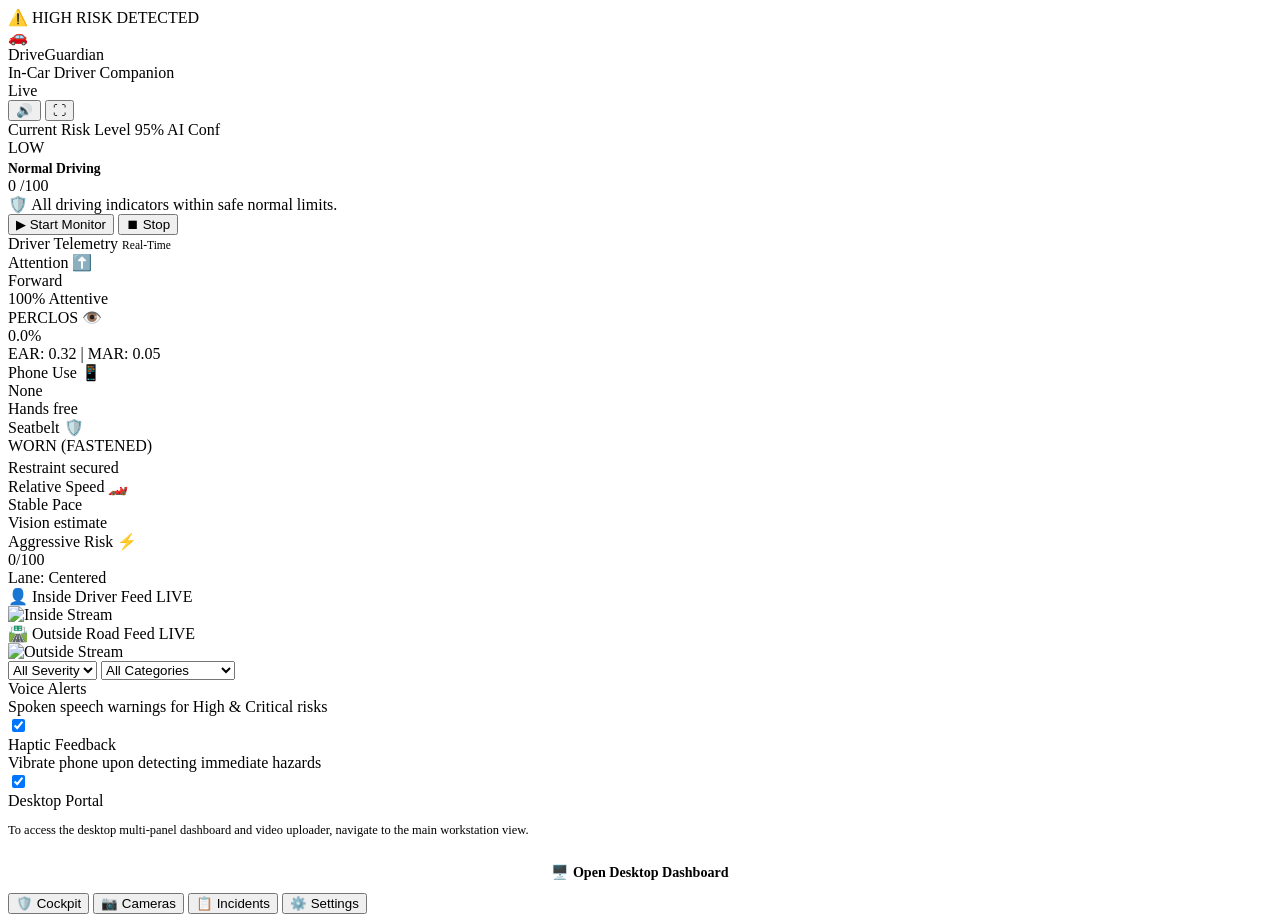
==== app/static/mobile/index.html @ 1f7cf53b "feat: add DriveGuardian In-Car Driver Companion mobile web app (PWA)" ====
<!DOCTYPE html>
<html lang="en">
<head>
  <meta charset="UTF-8">
  <meta name="viewport" content="width=device-width, initial-scale=1.0, maximum-scale=1.0, user-scalable=no, viewport-fit=cover">
  <meta name="theme-color" content="#0d1117">
  <meta name="apple-mobile-web-app-capable" content="yes">
  <meta name="apple-mobile-web-app-status-bar-style" content="black-translucent">
  <meta name="apple-mobile-web-app-title" content="DriveGuardian">
  <title>DriveGuardian - Driver Safety In-Car Companion</title>
  
  <link rel="manifest" href="/static/mobile/manifest.json">
  <link rel="apple-touch-icon" href="/static/mobile/icon-192.png">
  <link rel="stylesheet" href="/static/mobile/styles.css">
</head>
<body>

  <!-- Emergency Flash Banner -->
  <div id="emergency-banner" class="emergency-banner">
    <span>⚠️</span>
    <span id="emergency-text">HIGH RISK DETECTED</span>
  </div>

  <!-- Mobile In-Car Header -->
  <header class="mobile-header">
    <div class="brand-wrapper">
      <div class="brand-icon">🚗</div>
      <div>
        <div class="brand-title">DriveGuardian</div>
        <div class="brand-sub">In-Car Driver Companion</div>
      </div>
    </div>
    <div class="header-actions">
      <div id="conn-status" class="conn-pill">
        <span class="conn-dot"></span> Live
      </div>
      <button id="btn-voice-toggle" class="icon-btn active" title="Toggle Voice Alerts">🔊</button>
      <button id="btn-fullscreen-toggle" class="icon-btn" title="Toggle Fullscreen">⛶</button>
    </div>
  </header>

  <!-- Main Container / Tab Content -->
  <main class="main-container">

    <!-- TAB 1: COCKPIT DASHBOARD -->
    <section id="tab-dashboard" class="tab-pane active">
      
      <!-- Primary Glanceable Risk Card -->
      <div id="risk-cockpit-card" class="risk-cockpit-card risk-low">
        <div class="cockpit-top-row">
          <span class="cockpit-label">Current Risk Level</span>
          <span id="cockpit-confidence" class="confidence-tag">95% AI Conf</span>
        </div>
        <div class="cockpit-status-display">
          <div>
            <div id="cockpit-risk-level" class="level-text">LOW</div>
            <div id="cockpit-category" style="font-size: 0.85rem; color: var(--text-muted); font-weight: 600; margin-top: 4px;">Normal Driving</div>
          </div>
          <div class="score-badge-circle">
            <span id="cockpit-score-val" class="score-val">0</span>
            <span class="score-denom">/100</span>
          </div>
        </div>
        <div id="cockpit-hazard-msg" class="cockpit-hazard-msg">
          <span class="hazard-icon">🛡️</span>
          <span>All driving indicators within safe normal limits.</span>
        </div>
      </div>

      <!-- Quick Control Action Bar -->
      <div class="quick-control-bar">
        <button id="btn-ctrl-start" class="ctrl-btn btn-primary">
          <span>▶</span> Start Monitor
        </button>
        <button id="btn-ctrl-stop" class="ctrl-btn btn-stop">
          <span>⏹</span> Stop
        </button>
      </div>

      <!-- Driver Vitals & Telemetry Grid -->
      <div class="metrics-section-title">
        <span>Driver Telemetry</span>
        <span style="font-size: 0.72rem; color: var(--accent-blue);">Real-Time</span>
      </div>

      <div class="telemetry-grid">
        
        <!-- Attention & Head Pose -->
        <div class="telem-card">
          <div class="telem-header">
            <span class="telem-title">Attention</span>
            <span id="telem-head-icon" class="telem-icon">⬆️</span>
          </div>
          <div class="telem-body">
            <div id="telem-head-direction" class="telem-val">Forward</div>
            <div id="telem-attention-score" class="telem-sub">100% Attentive</div>
            <div class="mini-bar-track">
              <div id="telem-attention-bar" class="mini-bar-fill" style="width: 100%;"></div>
            </div>
          </div>
        </div>

        <!-- Fatigue & PERCLOS -->
        <div class="telem-card">
          <div class="telem-header">
            <span class="telem-title">PERCLOS</span>
            <span class="telem-icon">👁️</span>
          </div>
          <div class="telem-body">
            <div id="telem-perclos-val" class="telem-val">0.0%</div>
            <div id="telem-fatigue-sub" class="telem-sub">EAR: 0.32 | MAR: 0.05</div>
            <div class="mini-bar-track">
              <div id="telem-perclos-bar" class="mini-bar-fill" style="width: 5%;"></div>
            </div>
          </div>
        </div>

        <!-- Phone Distraction -->
        <div class="telem-card">
          <div class="telem-header">
            <span class="telem-title">Phone Use</span>
            <span class="telem-icon">📱</span>
          </div>
          <div class="telem-body">
            <div id="telem-phone-val" class="telem-val" style="color: var(--risk-low);">None</div>
            <div id="telem-phone-sub" class="telem-sub">Hands free</div>
          </div>
        </div>

        <!-- Seatbelt Status -->
        <div class="telem-card">
          <div class="telem-header">
            <span class="telem-title">Seatbelt</span>
            <span class="telem-icon">🛡️</span>
          </div>
          <div class="telem-body" style="justify-content: center; align-items: flex-start;">
            <div id="telem-seatbelt-badge" class="badge-seatbelt fastened">WORN (FASTENED)</div>
            <div class="telem-sub" style="margin-top: 4px;">Restraint secured</div>
          </div>
        </div>

        <!-- Relative Closing Speed -->
        <div class="telem-card">
          <div class="telem-header">
            <span class="telem-title">Relative Speed</span>
            <span class="telem-icon">🏎️</span>
          </div>
          <div class="telem-body">
            <div id="telem-speed-val" class="telem-val">Stable Pace</div>
            <div id="telem-speed-sub" class="telem-sub">Vision estimate</div>
          </div>
        </div>

        <!-- Road & Aggressive Score -->
        <div class="telem-card">
          <div class="telem-header">
            <span class="telem-title">Aggressive Risk</span>
            <span class="telem-icon">⚡</span>
          </div>
          <div class="telem-body">
            <div id="telem-aggressive-val" class="telem-val">0/100</div>
            <div id="telem-lane-sub" class="telem-sub">Lane: Centered</div>
            <div class="mini-bar-track">
              <div id="telem-aggressive-bar" class="mini-bar-fill" style="width: 0%;"></div>
            </div>
          </div>
        </div>

      </div>

    </section>

    <!-- TAB 2: LIVE CAMERAS -->
    <section id="tab-cameras" class="tab-pane">
      <div class="streams-wrapper">
        <div class="cam-stream-card">
          <div class="cam-stream-header">
            <span class="cam-title"><span>👤</span> Inside Driver Feed</span>
            <span class="cam-live-indicator">LIVE</span>
          </div>
          <div class="cam-img-frame">
            <img id="stream-inside" src="/api/stream/inside" alt="Inside Stream" loading="eager">
          </div>
        </div>

        <div class="cam-stream-card">
          <div class="cam-stream-header">
            <span class="cam-title"><span>🛣️</span> Outside Road Feed</span>
            <span class="cam-live-indicator">LIVE</span>
          </div>
          <div class="cam-img-frame">
            <img id="stream-outside" src="/api/stream/outside" alt="Outside Stream" loading="eager">
          </div>
        </div>
      </div>
    </section>

    <!-- TAB 3: INCIDENTS HISTORY -->
    <section id="tab-incidents" class="tab-pane">
      <div class="incidents-header-actions">
        <select id="mobile-filter-risk" class="mobile-filter-select" onchange="loadMobileIncidents()">
          <option value="">All Severity</option>
          <option value="Critical">Critical</option>
          <option value="High">High</option>
          <option value="Medium">Medium</option>
          <option value="Low">Low</option>
        </select>
        <select id="mobile-filter-category" class="mobile-filter-select" onchange="loadMobileIncidents()">
          <option value="">All Categories</option>
          <option value="Fatigue">Fatigue</option>
          <option value="Phone Use">Phone Use</option>
          <option value="Distraction">Distraction</option>
          <option value="Aggressive Driving">Aggressive Driving</option>
          <option value="Lane Departure">Lane Departure</option>
          <option value="Tailgating / Proximity">Tailgating</option>
          <option value="Seatbelt Violation">Seatbelt</option>
        </select>
      </div>

      <div id="mobile-incidents-list">
        <!-- Rendered dynamically -->
      </div>
    </section>

    <!-- TAB 4: SETTINGS & COMPANION CONFIG -->
    <section id="tab-settings" class="tab-pane">
      
      <div class="settings-group">
        <div class="settings-row">
          <div class="settings-info">
            <div class="settings-title">Voice Alerts</div>
            <div class="settings-desc">Spoken speech warnings for High & Critical risks</div>
          </div>
          <label class="toggle-switch">
            <input type="checkbox" id="setting-voice" checked>
            <span class="toggle-slider"></span>
          </label>
        </div>

        <div class="settings-row">
          <div class="settings-info">
            <div class="settings-title">Haptic Feedback</div>
            <div class="settings-desc">Vibrate phone upon detecting immediate hazards</div>
          </div>
          <label class="toggle-switch">
            <input type="checkbox" id="setting-vibration" checked>
            <span class="toggle-slider"></span>
          </label>
        </div>
      </div>

      <div class="settings-group">
        <div class="settings-title" style="margin-bottom: 8px;">Desktop Portal</div>
        <p style="font-size: 0.78rem; color: var(--text-muted); line-height: 1.4; margin-bottom: 12px;">
          To access the desktop multi-panel dashboard and video uploader, navigate to the main workstation view.
        </p>
        <a href="/" style="display: block; text-align: center; padding: 12px; border-radius: var(--radius-md); background: var(--bg-elevated); color: var(--accent-blue); text-decoration: none; font-weight: 600; font-size: 0.88rem; border: 1px solid var(--border-color);">
          🖥️ Open Desktop Dashboard
        </a>
      </div>

    </section>

  </main>

  <!-- Bottom Navigation Bar -->
  <nav class="bottom-nav-bar">
    <button class="nav-item active" data-tab="dashboard">
      <span class="nav-icon">🛡️</span>
      <span class="nav-label">Cockpit</span>
    </button>
    <button class="nav-item" data-tab="cameras">
      <span class="nav-icon">📷</span>
      <span class="nav-label">Cameras</span>
    </button>
    <button class="nav-item" data-tab="incidents">
      <span class="nav-icon">📋</span>
      <span class="nav-label">Incidents</span>
    </button>
    <button class="nav-item" data-tab="settings">
      <span class="nav-icon">⚙️</span>
      <span class="nav-label">Settings</span>
    </button>
  </nav>

  <script src="/static/mobile/app.js"></script>
</body>
</html>
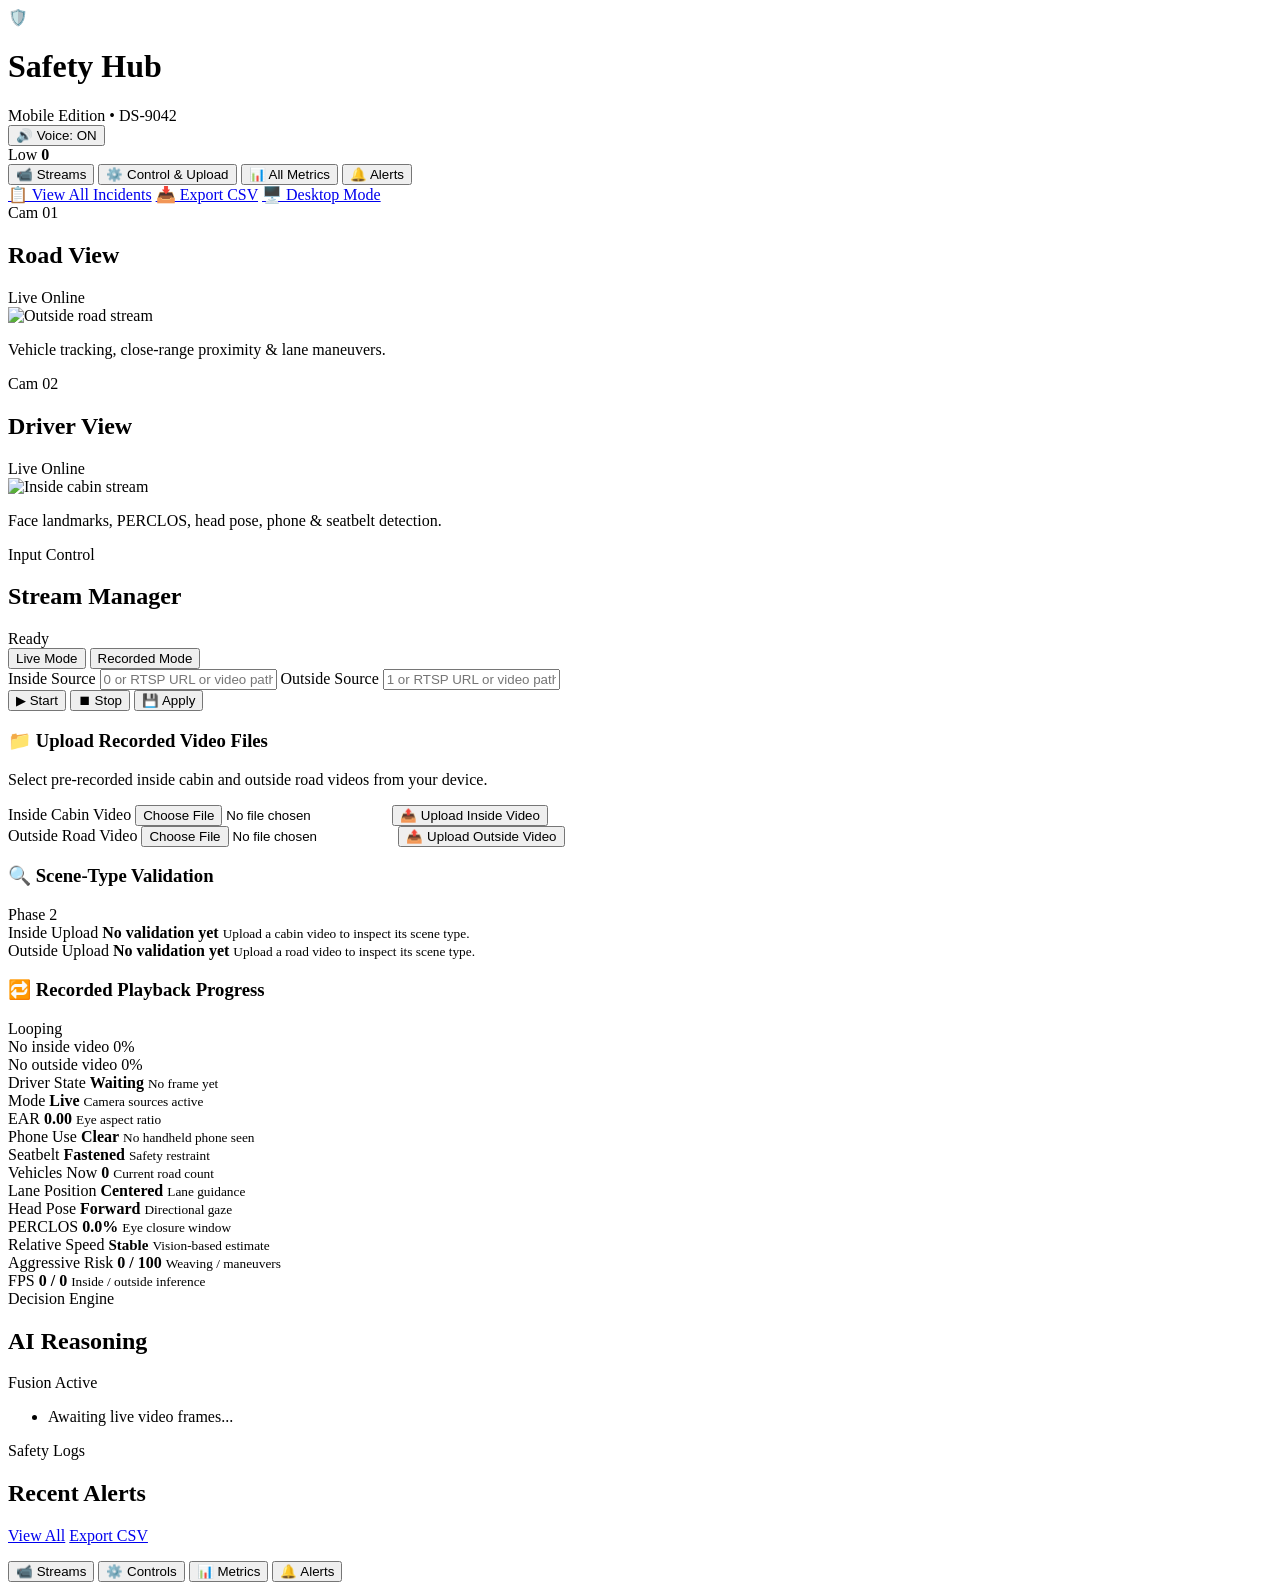
==== commit a425d1a0: "feat: complete feature parity for mobile version including live and recorded modes, video uploads, v" ====
--- a/app/static/mobile/index.html
+++ b/app/static/mobile/index.html
@@ -1,287 +1,356 @@
 <!DOCTYPE html>
 <html lang="en">
 <head>
-  <meta charset="UTF-8">
-  <meta name="viewport" content="width=device-width, initial-scale=1.0, maximum-scale=1.0, user-scalable=no, viewport-fit=cover">
-  <meta name="theme-color" content="#0d1117">
-  <meta name="apple-mobile-web-app-capable" content="yes">
-  <meta name="apple-mobile-web-app-status-bar-style" content="black-translucent">
-  <meta name="apple-mobile-web-app-title" content="DriveGuardian">
-  <title>DriveGuardian - Driver Safety In-Car Companion</title>
-  
-  <link rel="manifest" href="/static/mobile/manifest.json">
-  <link rel="apple-touch-icon" href="/static/mobile/icon-192.png">
-  <link rel="stylesheet" href="/static/mobile/styles.css">
+  <meta charset="UTF-8" />
+  <meta name="viewport" content="width=device-width, initial-scale=1.0, maximum-scale=1.0, user-scalable=no, viewport-fit=cover" />
+  <meta name="theme-color" content="#0d1117" />
+  <meta name="apple-mobile-web-app-capable" content="yes" />
+  <meta name="apple-mobile-web-app-status-bar-style" content="black-translucent" />
+  <title>Dual-Stream Safety Hub - Mobile</title>
+  <link rel="manifest" href="/static/mobile/manifest.json" />
+  <link rel="apple-touch-icon" href="/static/mobile/icon-192.png" />
+  <link rel="stylesheet" href="/static/mobile/styles.css" />
 </head>
 <body>
-
-  <!-- Emergency Flash Banner -->
-  <div id="emergency-banner" class="emergency-banner">
-    <span>⚠️</span>
-    <span id="emergency-text">HIGH RISK DETECTED</span>
-  </div>
-
-  <!-- Mobile In-Car Header -->
-  <header class="mobile-header">
-    <div class="brand-wrapper">
-      <div class="brand-icon">🚗</div>
-      <div>
-        <div class="brand-title">DriveGuardian</div>
-        <div class="brand-sub">In-Car Driver Companion</div>
-      </div>
-    </div>
-    <div class="header-actions">
-      <div id="conn-status" class="conn-pill">
-        <span class="conn-dot"></span> Live
-      </div>
-      <button id="btn-voice-toggle" class="icon-btn active" title="Toggle Voice Alerts">🔊</button>
-      <button id="btn-fullscreen-toggle" class="icon-btn" title="Toggle Fullscreen">⛶</button>
-    </div>
-  </header>
-
-  <!-- Main Container / Tab Content -->
-  <main class="main-container">
-
-    <!-- TAB 1: COCKPIT DASHBOARD -->
-    <section id="tab-dashboard" class="tab-pane active">
-      
-      <!-- Primary Glanceable Risk Card -->
-      <div id="risk-cockpit-card" class="risk-cockpit-card risk-low">
-        <div class="cockpit-top-row">
-          <span class="cockpit-label">Current Risk Level</span>
-          <span id="cockpit-confidence" class="confidence-tag">95% AI Conf</span>
-        </div>
-        <div class="cockpit-status-display">
+  <div class="mobile-app">
+    
+    <!-- Top Mobile Header -->
+    <header class="mobile-header">
+      <div class="header-brand-block">
+        <div class="brand-row">
+          <span class="brand-logo">🛡️</span>
           <div>
-            <div id="cockpit-risk-level" class="level-text">LOW</div>
-            <div id="cockpit-category" style="font-size: 0.85rem; color: var(--text-muted); font-weight: 600; margin-top: 4px;">Normal Driving</div>
-          </div>
-          <div class="score-badge-circle">
-            <span id="cockpit-score-val" class="score-val">0</span>
-            <span class="score-denom">/100</span>
-          </div>
-        </div>
-        <div id="cockpit-hazard-msg" class="cockpit-hazard-msg">
-          <span class="hazard-icon">🛡️</span>
-          <span>All driving indicators within safe normal limits.</span>
+            <h1 class="mobile-title">Safety Hub</h1>
+            <span class="mobile-subtitle">Mobile Edition • DS-9042</span>
+          </div>
         </div>
       </div>
 
-      <!-- Quick Control Action Bar -->
-      <div class="quick-control-bar">
-        <button id="btn-ctrl-start" class="ctrl-btn btn-primary">
-          <span>▶</span> Start Monitor
+      <div class="header-status-block">
+        <button id="voiceToggleBtn" class="pill voice-pill" type="button" title="Toggle voice warnings">
+          🔊 Voice: ON
         </button>
-        <button id="btn-ctrl-stop" class="ctrl-btn btn-stop">
-          <span>⏹</span> Stop
-        </button>
-      </div>
-
-      <!-- Driver Vitals & Telemetry Grid -->
-      <div class="metrics-section-title">
-        <span>Driver Telemetry</span>
-        <span style="font-size: 0.72rem; color: var(--accent-blue);">Real-Time</span>
-      </div>
-
-      <div class="telemetry-grid">
-        
-        <!-- Attention & Head Pose -->
-        <div class="telem-card">
-          <div class="telem-header">
-            <span class="telem-title">Attention</span>
-            <span id="telem-head-icon" class="telem-icon">⬆️</span>
-          </div>
-          <div class="telem-body">
-            <div id="telem-head-direction" class="telem-val">Forward</div>
-            <div id="telem-attention-score" class="telem-sub">100% Attentive</div>
-            <div class="mini-bar-track">
-              <div id="telem-attention-bar" class="mini-bar-fill" style="width: 100%;"></div>
-            </div>
-          </div>
-        </div>
-
-        <!-- Fatigue & PERCLOS -->
-        <div class="telem-card">
-          <div class="telem-header">
-            <span class="telem-title">PERCLOS</span>
-            <span class="telem-icon">👁️</span>
-          </div>
-          <div class="telem-body">
-            <div id="telem-perclos-val" class="telem-val">0.0%</div>
-            <div id="telem-fatigue-sub" class="telem-sub">EAR: 0.32 | MAR: 0.05</div>
-            <div class="mini-bar-track">
-              <div id="telem-perclos-bar" class="mini-bar-fill" style="width: 5%;"></div>
-            </div>
-          </div>
-        </div>
-
-        <!-- Phone Distraction -->
-        <div class="telem-card">
-          <div class="telem-header">
-            <span class="telem-title">Phone Use</span>
-            <span class="telem-icon">📱</span>
-          </div>
-          <div class="telem-body">
-            <div id="telem-phone-val" class="telem-val" style="color: var(--risk-low);">None</div>
-            <div id="telem-phone-sub" class="telem-sub">Hands free</div>
-          </div>
-        </div>
-
-        <!-- Seatbelt Status -->
-        <div class="telem-card">
-          <div class="telem-header">
-            <span class="telem-title">Seatbelt</span>
-            <span class="telem-icon">🛡️</span>
-          </div>
-          <div class="telem-body" style="justify-content: center; align-items: flex-start;">
-            <div id="telem-seatbelt-badge" class="badge-seatbelt fastened">WORN (FASTENED)</div>
-            <div class="telem-sub" style="margin-top: 4px;">Restraint secured</div>
-          </div>
-        </div>
-
-        <!-- Relative Closing Speed -->
-        <div class="telem-card">
-          <div class="telem-header">
-            <span class="telem-title">Relative Speed</span>
-            <span class="telem-icon">🏎️</span>
-          </div>
-          <div class="telem-body">
-            <div id="telem-speed-val" class="telem-val">Stable Pace</div>
-            <div id="telem-speed-sub" class="telem-sub">Vision estimate</div>
-          </div>
-        </div>
-
-        <!-- Road & Aggressive Score -->
-        <div class="telem-card">
-          <div class="telem-header">
-            <span class="telem-title">Aggressive Risk</span>
-            <span class="telem-icon">⚡</span>
-          </div>
-          <div class="telem-body">
-            <div id="telem-aggressive-val" class="telem-val">0/100</div>
-            <div id="telem-lane-sub" class="telem-sub">Lane: Centered</div>
-            <div class="mini-bar-track">
-              <div id="telem-aggressive-bar" class="mini-bar-fill" style="width: 0%;"></div>
-            </div>
-          </div>
-        </div>
-
-      </div>
-
-    </section>
-
-    <!-- TAB 2: LIVE CAMERAS -->
-    <section id="tab-cameras" class="tab-pane">
-      <div class="streams-wrapper">
-        <div class="cam-stream-card">
-          <div class="cam-stream-header">
-            <span class="cam-title"><span>👤</span> Inside Driver Feed</span>
-            <span class="cam-live-indicator">LIVE</span>
-          </div>
-          <div class="cam-img-frame">
-            <img id="stream-inside" src="/api/stream/inside" alt="Inside Stream" loading="eager">
-          </div>
-        </div>
-
-        <div class="cam-stream-card">
-          <div class="cam-stream-header">
-            <span class="cam-title"><span>🛣️</span> Outside Road Feed</span>
-            <span class="cam-live-indicator">LIVE</span>
-          </div>
-          <div class="cam-img-frame">
-            <img id="stream-outside" src="/api/stream/outside" alt="Outside Stream" loading="eager">
-          </div>
+        <div class="risk-badge-group">
+          <span id="riskLevel" class="pill low">Low</span>
+          <strong id="riskScore">0</strong>
         </div>
       </div>
-    </section>
-
-    <!-- TAB 3: INCIDENTS HISTORY -->
-    <section id="tab-incidents" class="tab-pane">
-      <div class="incidents-header-actions">
-        <select id="mobile-filter-risk" class="mobile-filter-select" onchange="loadMobileIncidents()">
-          <option value="">All Severity</option>
-          <option value="Critical">Critical</option>
-          <option value="High">High</option>
-          <option value="Medium">Medium</option>
-          <option value="Low">Low</option>
-        </select>
-        <select id="mobile-filter-category" class="mobile-filter-select" onchange="loadMobileIncidents()">
-          <option value="">All Categories</option>
-          <option value="Fatigue">Fatigue</option>
-          <option value="Phone Use">Phone Use</option>
-          <option value="Distraction">Distraction</option>
-          <option value="Aggressive Driving">Aggressive Driving</option>
-          <option value="Lane Departure">Lane Departure</option>
-          <option value="Tailgating / Proximity">Tailgating</option>
-          <option value="Seatbelt Violation">Seatbelt</option>
-        </select>
-      </div>
-
-      <div id="mobile-incidents-list">
-        <!-- Rendered dynamically -->
-      </div>
-    </section>
-
-    <!-- TAB 4: SETTINGS & COMPANION CONFIG -->
-    <section id="tab-settings" class="tab-pane">
-      
-      <div class="settings-group">
-        <div class="settings-row">
-          <div class="settings-info">
-            <div class="settings-title">Voice Alerts</div>
-            <div class="settings-desc">Spoken speech warnings for High & Critical risks</div>
-          </div>
-          <label class="toggle-switch">
-            <input type="checkbox" id="setting-voice" checked>
-            <span class="toggle-slider"></span>
-          </label>
+    </header>
+
+    <!-- Mobile Navigation Section Tabs -->
+    <nav class="mobile-section-nav" aria-label="Sections">
+      <button class="section-nav-btn active" data-target="section-streams">📹 Streams</button>
+      <button class="section-nav-btn" data-target="section-controls">⚙️ Control & Upload</button>
+      <button class="section-nav-btn" data-target="section-metrics">📊 All Metrics</button>
+      <button class="section-nav-btn" data-target="section-alerts">🔔 Alerts</button>
+    </nav>
+
+    <!-- Quick Page Links (Incidents & Desktop) -->
+    <div class="quick-links-bar">
+      <a href="/incidents" class="quick-link">📋 View All Incidents</a>
+      <a href="/api/events/export-csv" download="incidents.csv" class="quick-link">📥 Export CSV</a>
+      <a href="/" class="quick-link">🖥️ Desktop Mode</a>
+    </div>
+
+    <!-- MAIN CONTENT -->
+    <main class="mobile-content">
+
+      <!-- SECTION 1: VIDEO STREAMS (Cam 01 Road & Cam 02 Driver) -->
+      <section id="section-streams" class="mobile-section active">
+        
+        <!-- Outside Road Stream -->
+        <article class="mobile-panel video-panel">
+          <div class="panel-header">
+            <div>
+              <span class="panel-eyebrow">Cam 01</span>
+              <h2 class="panel-heading">Road View</h2>
+            </div>
+            <div class="stream-indicators">
+              <span id="outsideStreamBadge" class="stream-badge live">Live</span>
+              <span id="outsideHealth" class="stream-health online">
+                <span class="health-dot"></span>
+                <span class="health-label">Online</span>
+              </span>
+            </div>
+          </div>
+          <div class="stream-box">
+            <img id="outsideStreamImg" class="stream-feed-img" src="/stream/outside" alt="Outside road stream" />
+          </div>
+          <p class="stream-caption">Vehicle tracking, close-range proximity & lane maneuvers.</p>
+        </article>
+
+        <!-- Inside Driver Stream -->
+        <article class="mobile-panel video-panel">
+          <div class="panel-header">
+            <div>
+              <span class="panel-eyebrow">Cam 02</span>
+              <h2 class="panel-heading">Driver View</h2>
+            </div>
+            <div class="stream-indicators">
+              <span id="insideStreamBadge" class="stream-badge live">Live</span>
+              <span id="insideHealth" class="stream-health online">
+                <span class="health-dot"></span>
+                <span class="health-label">Online</span>
+              </span>
+            </div>
+          </div>
+          <div class="stream-box">
+            <img id="insideStreamImg" class="stream-feed-img" src="/stream/inside" alt="Inside cabin stream" />
+          </div>
+          <p class="stream-caption">Face landmarks, PERCLOS, head pose, phone & seatbelt detection.</p>
+        </article>
+
+      </section>
+
+      <!-- SECTION 2: STREAM MANAGER, RECORDED MODE & UPLOADS -->
+      <section id="section-controls" class="mobile-section">
+        
+        <article class="mobile-panel control-panel">
+          <div class="panel-header">
+            <div>
+              <span class="panel-eyebrow">Input Control</span>
+              <h2 class="panel-heading">Stream Manager</h2>
+            </div>
+            <span id="configStatus" class="status-chip">Ready</span>
+          </div>
+
+          <!-- Mode Switch: Live vs. Recorded -->
+          <div class="mode-switch-group">
+            <button id="liveModeBtn" class="mode-toggle-btn active" type="button">Live Mode</button>
+            <button id="recordedModeBtn" class="mode-toggle-btn" type="button">Recorded Mode</button>
+          </div>
+
+          <!-- Input Source Fields -->
+          <div class="field-stack">
+            <label class="mobile-field">
+              <span class="field-label">Inside Source</span>
+              <input id="insideSourceInput" type="text" placeholder="0 or RTSP URL or video path" />
+            </label>
+            <label class="mobile-field">
+              <span class="field-label">Outside Source</span>
+              <input id="outsideSourceInput" type="text" placeholder="1 or RTSP URL or video path" />
+            </label>
+          </div>
+
+          <!-- Action Buttons: Start, Stop, Apply -->
+          <div class="control-actions">
+            <button id="startBtn" class="action-btn start-btn" type="button">▶ Start</button>
+            <button id="stopBtn" class="action-btn stop-btn" type="button">⏹ Stop</button>
+            <button id="applyConfigBtn" class="action-btn apply-btn" type="button">💾 Apply</button>
+          </div>
+
+          <!-- Recorded Mode Upload Section -->
+          <div id="uploadGrid" class="upload-container hidden">
+            <h3 class="upload-title">📁 Upload Recorded Video Files</h3>
+            <p class="upload-note">Select pre-recorded inside cabin and outside road videos from your device.</p>
+            
+            <div class="upload-card">
+              <span class="upload-label">Inside Cabin Video</span>
+              <input id="insideUploadInput" class="file-input" type="file" accept="video/*" />
+              <button id="uploadInsideBtn" class="action-btn upload-btn" type="button">📤 Upload Inside Video</button>
+            </div>
+
+            <div class="upload-card">
+              <span class="upload-label">Outside Road Video</span>
+              <input id="outsideUploadInput" class="file-input" type="file" accept="video/*" />
+              <button id="uploadOutsideBtn" class="action-btn upload-btn" type="button">📤 Upload Outside Video</button>
+            </div>
+          </div>
+
+          <!-- Recorded Validation Panel -->
+          <div id="validationPanel" class="validation-container hidden">
+            <div class="validation-header">
+              <h3 class="upload-title">🔍 Scene-Type Validation</h3>
+              <span class="badge-accent">Phase 2</span>
+            </div>
+            
+            <div class="validation-card">
+              <span class="panel-eyebrow">Inside Upload</span>
+              <strong id="insideValidationSummary">No validation yet</strong>
+              <small id="insideValidationMeta">Upload a cabin video to inspect its scene type.</small>
+            </div>
+
+            <div class="validation-card">
+              <span class="panel-eyebrow">Outside Upload</span>
+              <strong id="outsideValidationSummary">No validation yet</strong>
+              <small id="outsideValidationMeta">Upload a road video to inspect its scene type.</small>
+            </div>
+
+            <ul id="validationWarnings" class="validation-warning-list hidden"></ul>
+          </div>
+
+          <!-- Recorded Playback Progress -->
+          <div id="playbackSection" class="playback-container hidden">
+            <div class="validation-header">
+              <h3 class="upload-title">🔁 Recorded Playback Progress</h3>
+              <span class="badge-accent">Looping</span>
+            </div>
+
+            <div class="playback-box">
+              <div class="playback-info">
+                <span id="insideFileName" class="playback-name">No inside video</span>
+                <span id="insideProgressLabel" class="playback-percent">0%</span>
+              </div>
+              <div class="progress-bar-track">
+                <div id="insideProgressBar" class="progress-bar-fill"></div>
+              </div>
+            </div>
+
+            <div class="playback-box">
+              <div class="playback-info">
+                <span id="outsideFileName" class="playback-name">No outside video</span>
+                <span id="outsideProgressLabel" class="playback-percent">0%</span>
+              </div>
+              <div class="progress-bar-track">
+                <div id="outsideProgressBar" class="progress-bar-fill"></div>
+              </div>
+            </div>
+          </div>
+
+        </article>
+
+      </section>
+
+      <!-- SECTION 3: ALL METRICS & AI REASONING -->
+      <section id="section-metrics" class="mobile-section">
+        
+        <div class="metrics-grid">
+          
+          <article class="metric-panel">
+            <span class="panel-eyebrow">Driver State</span>
+            <strong id="driverStatus" class="metric-highlight">Waiting</strong>
+            <small id="driverNote" class="metric-note">No frame yet</small>
+          </article>
+
+          <article class="metric-panel">
+            <span class="panel-eyebrow">Mode</span>
+            <strong id="modeValue" class="metric-highlight">Live</strong>
+            <small id="modeNote" class="metric-note">Camera sources active</small>
+          </article>
+
+          <article class="metric-panel">
+            <span class="panel-eyebrow">EAR</span>
+            <strong id="earValue" class="metric-highlight">0.00</strong>
+            <small class="metric-note">Eye aspect ratio</small>
+          </article>
+
+          <article class="metric-panel">
+            <span class="panel-eyebrow">Phone Use</span>
+            <strong id="phoneUsageValue" class="metric-highlight">Clear</strong>
+            <small id="phoneUsageNote" class="metric-note">No handheld phone seen</small>
+          </article>
+
+          <article class="metric-panel">
+            <span class="panel-eyebrow">Seatbelt</span>
+            <strong id="seatbeltValue" class="metric-highlight">Fastened</strong>
+            <small id="seatbeltNote" class="metric-note">Safety restraint</small>
+          </article>
+
+          <article class="metric-panel">
+            <span class="panel-eyebrow">Vehicles Now</span>
+            <strong id="vehicleCount" class="metric-highlight">0</strong>
+            <small id="trafficLevel" class="metric-note">Current road count</small>
+          </article>
+
+          <article class="metric-panel">
+            <span class="panel-eyebrow">Lane Position</span>
+            <strong id="laneStatusValue" class="metric-highlight">Centered</strong>
+            <small id="laneStatusNote" class="metric-note">Lane guidance</small>
+          </article>
+
+          <article class="metric-panel">
+            <span class="panel-eyebrow">Head Pose</span>
+            <strong id="headPoseValue" class="metric-highlight">Forward</strong>
+            <small id="headPoseNote" class="metric-note">Directional gaze</small>
+          </article>
+
+          <article class="metric-panel">
+            <span class="panel-eyebrow">PERCLOS</span>
+            <strong id="perclosValue" class="metric-highlight">0.0%</strong>
+            <small class="metric-note">Eye closure window</small>
+          </article>
+
+          <article class="metric-panel">
+            <span class="panel-eyebrow">Relative Speed</span>
+            <strong id="speedEstimateValue" class="metric-highlight" style="font-size: 15px;">Stable</strong>
+            <small class="metric-note">Vision-based estimate</small>
+          </article>
+
+          <article class="metric-panel">
+            <span class="panel-eyebrow">Aggressive Risk</span>
+            <strong id="aggressiveRiskValue" class="metric-highlight">0 / 100</strong>
+            <small id="aggressiveRiskNote" class="metric-note">Weaving / maneuvers</small>
+          </article>
+
+          <article class="metric-panel">
+            <span class="panel-eyebrow">FPS</span>
+            <strong id="fpsValue" class="metric-highlight">0 / 0</strong>
+            <small class="metric-note">Inside / outside inference</small>
+          </article>
+
         </div>
 
-        <div class="settings-row">
-          <div class="settings-info">
-            <div class="settings-title">Haptic Feedback</div>
-            <div class="settings-desc">Vibrate phone upon detecting immediate hazards</div>
-          </div>
-          <label class="toggle-switch">
-            <input type="checkbox" id="setting-vibration" checked>
-            <span class="toggle-slider"></span>
-          </label>
-        </div>
-      </div>
-
-      <div class="settings-group">
-        <div class="settings-title" style="margin-bottom: 8px;">Desktop Portal</div>
-        <p style="font-size: 0.78rem; color: var(--text-muted); line-height: 1.4; margin-bottom: 12px;">
-          To access the desktop multi-panel dashboard and video uploader, navigate to the main workstation view.
-        </p>
-        <a href="/" style="display: block; text-align: center; padding: 12px; border-radius: var(--radius-md); background: var(--bg-elevated); color: var(--accent-blue); text-decoration: none; font-weight: 600; font-size: 0.88rem; border: 1px solid var(--border-color);">
-          🖥️ Open Desktop Dashboard
-        </a>
-      </div>
-
-    </section>
-
-  </main>
-
-  <!-- Bottom Navigation Bar -->
-  <nav class="bottom-nav-bar">
-    <button class="nav-item active" data-tab="dashboard">
-      <span class="nav-icon">🛡️</span>
-      <span class="nav-label">Cockpit</span>
-    </button>
-    <button class="nav-item" data-tab="cameras">
-      <span class="nav-icon">📷</span>
-      <span class="nav-label">Cameras</span>
-    </button>
-    <button class="nav-item" data-tab="incidents">
-      <span class="nav-icon">📋</span>
-      <span class="nav-label">Incidents</span>
-    </button>
-    <button class="nav-item" data-tab="settings">
-      <span class="nav-icon">⚙️</span>
-      <span class="nav-label">Settings</span>
-    </button>
-  </nav>
+        <!-- AI Reasoning List -->
+        <article class="mobile-panel reasoning-panel">
+          <div class="panel-header">
+            <div>
+              <span class="panel-eyebrow">Decision Engine</span>
+              <h2 class="panel-heading">AI Reasoning</h2>
+            </div>
+            <span class="badge-accent">Fusion Active</span>
+          </div>
+          <ul id="reasonsList" class="reasons-mobile-list">
+            <li>Awaiting live video frames...</li>
+          </ul>
+        </article>
+
+      </section>
+
+      <!-- SECTION 4: RECENT ALERTS & INCIDENTS -->
+      <section id="section-alerts" class="mobile-section">
+        
+        <article class="mobile-panel">
+          <div class="panel-header">
+            <div>
+              <span class="panel-eyebrow">Safety Logs</span>
+              <h2 class="panel-heading">Recent Alerts</h2>
+            </div>
+            <div class="alerts-actions">
+              <a href="/incidents" class="action-link">View All</a>
+              <a href="/api/events/export-csv" download="incidents.csv" class="action-link">Export CSV</a>
+            </div>
+          </div>
+          
+          <ul id="eventsList" class="events-mobile-list">
+            <!-- Events rendered dynamically -->
+          </ul>
+        </article>
+
+      </section>
+
+    </main>
+
+    <!-- Bottom Sticky Navigation Bar -->
+    <footer class="bottom-nav">
+      <button class="nav-tab active" data-target="section-streams">
+        <span class="tab-icon">📹</span>
+        <span class="tab-label">Streams</span>
+      </button>
+      <button class="nav-tab" data-target="section-controls">
+        <span class="tab-icon">⚙️</span>
+        <span class="tab-label">Controls</span>
+      </button>
+      <button class="nav-tab" data-target="section-metrics">
+        <span class="tab-icon">📊</span>
+        <span class="tab-label">Metrics</span>
+      </button>
+      <button class="nav-tab" data-target="section-alerts">
+        <span class="tab-icon">🔔</span>
+        <span class="tab-label">Alerts</span>
+      </button>
+    </footer>
+
+  </div>
 
   <script src="/static/mobile/app.js"></script>
 </body>
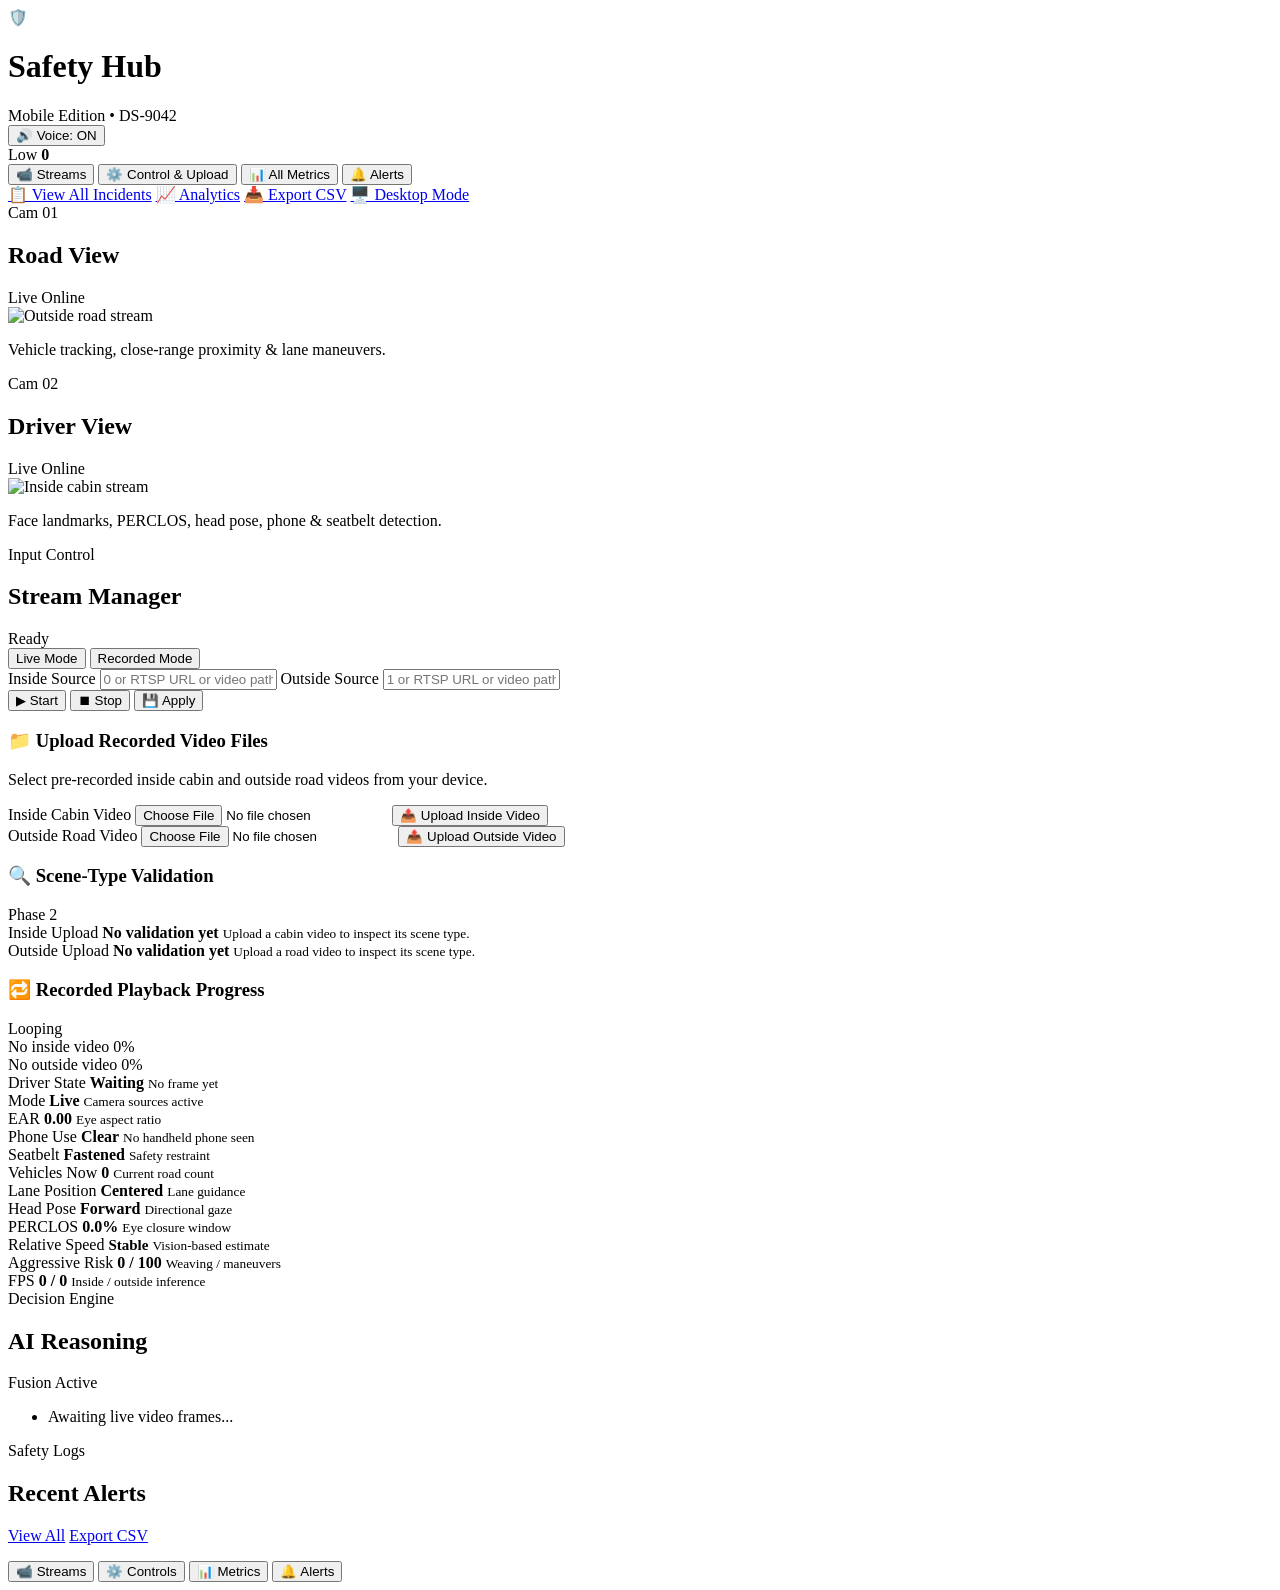
==== commit 4eb885ed: "Deploy dual-stream safety hub to Hugging Face" ====
--- a/app/static/mobile/index.html
+++ b/app/static/mobile/index.html
@@ -48,6 +48,7 @@
     <!-- Quick Page Links (Incidents & Desktop) -->
     <div class="quick-links-bar">
       <a href="/incidents" class="quick-link">📋 View All Incidents</a>
+      <a href="/analytics" class="quick-link">📈 Analytics</a>
       <a href="/api/events/export-csv" download="incidents.csv" class="quick-link">📥 Export CSV</a>
       <a href="/" class="quick-link">🖥️ Desktop Mode</a>
     </div>
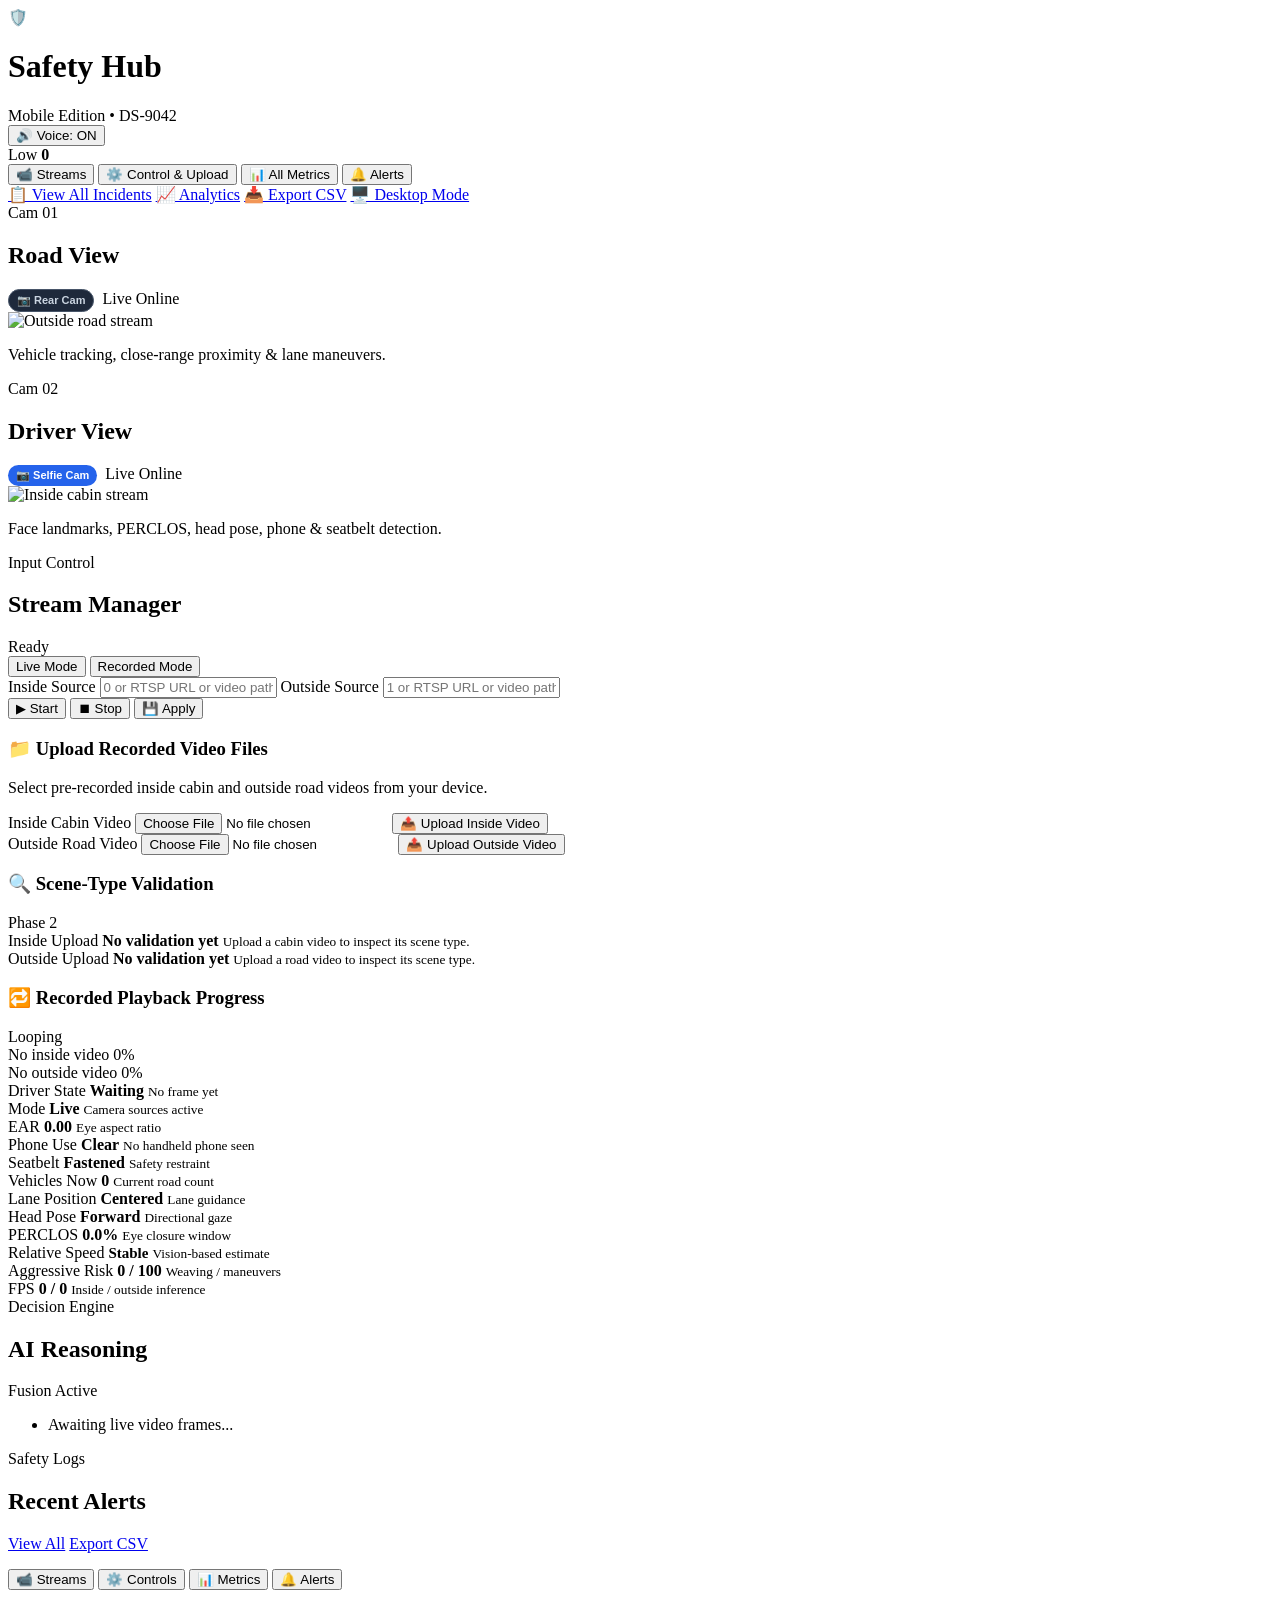
==== commit 51f948fd: "Add production browser webcam streaming and render.yaml config" ====
--- a/app/static/mobile/index.html
+++ b/app/static/mobile/index.html
@@ -67,6 +67,7 @@
               <h2 class="panel-heading">Road View</h2>
             </div>
             <div class="stream-indicators">
+              <button id="mobileOutsideWebcamBtn" type="button" style="cursor:pointer; background:#1e293b; color:#cbd5e1; border:1px solid #475569; border-radius:9999px; font-size:11px; font-weight:600; padding:4px 8px; margin-right:4px;" title="Stream rear camera">📷 Rear Cam</button>
               <span id="outsideStreamBadge" class="stream-badge live">Live</span>
               <span id="outsideHealth" class="stream-health online">
                 <span class="health-dot"></span>
@@ -88,6 +89,7 @@
               <h2 class="panel-heading">Driver View</h2>
             </div>
             <div class="stream-indicators">
+              <button id="mobileInsideWebcamBtn" type="button" style="cursor:pointer; background:#2563eb; color:#fff; border:none; border-radius:9999px; font-size:11px; font-weight:600; padding:4px 8px; margin-right:4px;" title="Stream selfie camera">📷 Selfie Cam</button>
               <span id="insideStreamBadge" class="stream-badge live">Live</span>
               <span id="insideHealth" class="stream-health online">
                 <span class="health-dot"></span>
